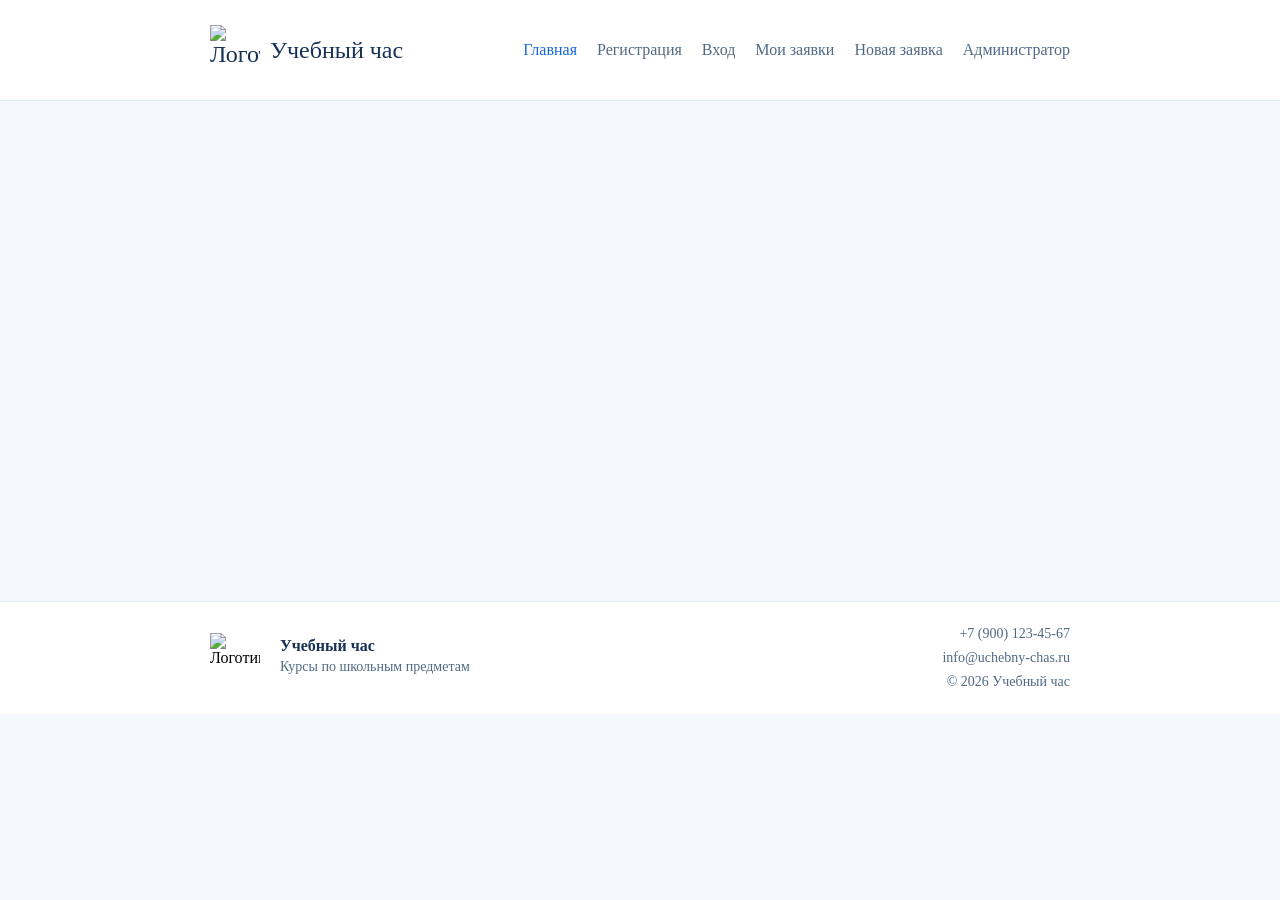
==== index.html @ 4ef515b8 "Добавил каркас страниц" ====
<!DOCTYPE html>
<!DOCTYPE html>

<html lang="ru">
<head>
<meta charset="utf-8"/>
<meta content="width=device-width, initial-scale=1.0" name="viewport"/>
<title>Главная | Учебный час</title>
<link href="css/style.css" rel="stylesheet"/>
</head>
<body>
<header class="header">
<div class="container header__inner">
<a class="header__logo" href="index.html"><img alt="Логотип" class="header__logo-image" src="img/logo.svg"/>Учебный час</a>
<nav class="header__nav">
<a class="header__link header__link--active" href="index.html">Главная</a>
<a class="header__link" href="register.html">Регистрация</a>
<a class="header__link" href="login.html">Вход</a>
<a class="header__link" href="orders.html">Мои заявки</a>
<a class="header__link" href="create.html">Новая заявка</a>
<a class="header__link" href="admin.html">Администратор</a>
</nav>
</div>
</header>
<main class="main"></main>
<footer class="footer">
<div class="container footer__inner">
<div class="footer__brand">
<img alt="Логотип" class="footer__image" src="img/logo.svg"/>
<div><b>Учебный час</b>
<p>Курсы по школьным предметам</p>
</div>
</div>
<div class="footer__contacts">
<p>+7 (900) 123-45-67</p>
<p>info@uchebny-chas.ru</p>
<p>© 2026 Учебный час</p>
</div>
</div>
</footer>
</body>
</html>
---- css/style.css ----
@font-face {
    font-family: 'Montserrat_Regular';
    src: url('../fonts/Montserrat-Regular.woff');
}

@font-face {
    font-family: 'Montserrat_Medium';
    src: url('../fonts/Montserrat-Medium.woff');
}

@font-face {
    font-family: 'Montserrat_Bold';
    src: url('../fonts/Montserrat-Bold.woff');
}

* {
    margin: 0;
    padding: 0;
    box-sizing: border-box;
}

body {
    font-family: 'Montserrat_Regular';
    font-size: 16px;
    background: #f5f9ff;
    
}

a {
    color: #1769da;
    text-decoration: none;
}

p {
    line-height: 24px;
}

.container {
    width: 1280px;
    margin: auto;
    padding-left: 20px;
    padding-right: 20px;
}

.main {
    height: 500px;
}

.header {
    background: white;
    border-bottom: 1px solid #dfeafa;
}

.header__inner {
    height: 100px;
    display: flex;
    align-items: center;
    justify-content: space-between;
    gap: 20px;
}

.header__logo {
    display: flex;
    align-items: center;
    color: #183257;
    font-family: 'Montserrat_Medium';
    font-size: 24px;
}

.header__logo-image {
    width: 50px;
    height: 50px;
    margin-right: 10px;
}

.header__nav {
    display: flex;
    gap: 30px;
    flex-wrap: wrap;
}

.header__link {
    color: #526985;
    font-family: 'Montserrat_Medium';
    font-size: 16px;
}

.header__link--active {
    color: #1769da;
    font-family: 'Montserrat_Bold';
}

.footer {
    background-color: white;
    border-top: 1px solid #dfeafa;
}

.footer__inner {
    display: flex;
    justify-content: space-between;
    align-items: center;
    padding-top: 20px;
    padding-bottom: 20px;
}

.footer__brand {
    display: flex;
    align-items: center;
    gap: 20px;
}

.footer__brand p {
    color: #526985;
    font-size: 14px;
}

.footer__image {
    width: 50px;
    height: 50px;
}

.footer__contacts {
    color: #526985;
    text-align: right;
    font-size: 14px;
}

b {
    color: #183257;
}

.button {
    display: inline-block;
    background: #1769da;
    color: white;
    border: none;
    border-radius: 10px;
    padding: 15px;
    font-family: 'Montserrat_Medium';
    font-size: 16px;
    text-align: center;
    cursor: pointer;
}

.button:hover {
    background: #1252a8;
}

.button--outline {
    background: white;
    color: #1769da;
    border: 1px solid #1769da;
}

.button--outline:hover {
    background: #e9f3ff;
}

.button--small {
    padding: 10px;
    font-size: 14px;
}

.form__group {
    margin-bottom: 20px;
}

.form__label {
    display: block;
    margin-bottom: 10px;
    font-family: 'Montserrat_Regular';
    font-size: 14px;
}

.form__input {
    width: 500px;
    height: 50px;
    background: white;
    border: 1px solid #cddbeb;
    border-radius: 5px;
    padding: 10px;
    font-family: 'Montserrat_Medium';
    font-size: 14px;
    color: #183257;
}

textarea.form__input {
    height: 100px;
}

.form__submit {
    width: 500px;
    margin-top: 15px;
}

.status {
    display: inline-block;
    padding: 10px;
    border-radius: 10px;
    font-weight: 700;
    font-size: 12px;
}

.status--new {
    background: #dbeeff;
    color: #1760a9;
}

.status--work {
    background: #fff0ca;
    color: #976000;
}

.status--done {
    background: #d8f5e8;
    color: #177449;
}

.status--cancel {
    background: #ffe0e5;
    color: #ac3042;
}

@media (max-width: 1350px) {
    .container {
        width: 900px;
    }
    .header__nav {
        gap: 20px;
    }
}

@media (max-width: 950px) {
    .container {
        width: 560px;
    }
    .header__inner {
        height: auto;
        flex-direction: column;
        padding-top: 20px;
        padding-bottom: 20px;
    }
    .header__nav {
        justify-content: center;
    }
    .footer {
        height: auto;
    }
    .footer__inner {
        height: auto;
    }
}

@media (max-width: 600px) {
    .container {
        width: 320px;
        padding-left: 0;
        padding-right: 0;
    }
    .header__nav {
        gap: 10px;
    }
    .header__link {
        font-size: 12px;
    }
    .form__input, .form__submit {
        width: 280px;
    }
    .footer__inner {
        flex-direction: column;
        align-items: flex-start;
    }
    .footer__contacts {
        text-align: left;
        margin-top: 20px;
    }
}
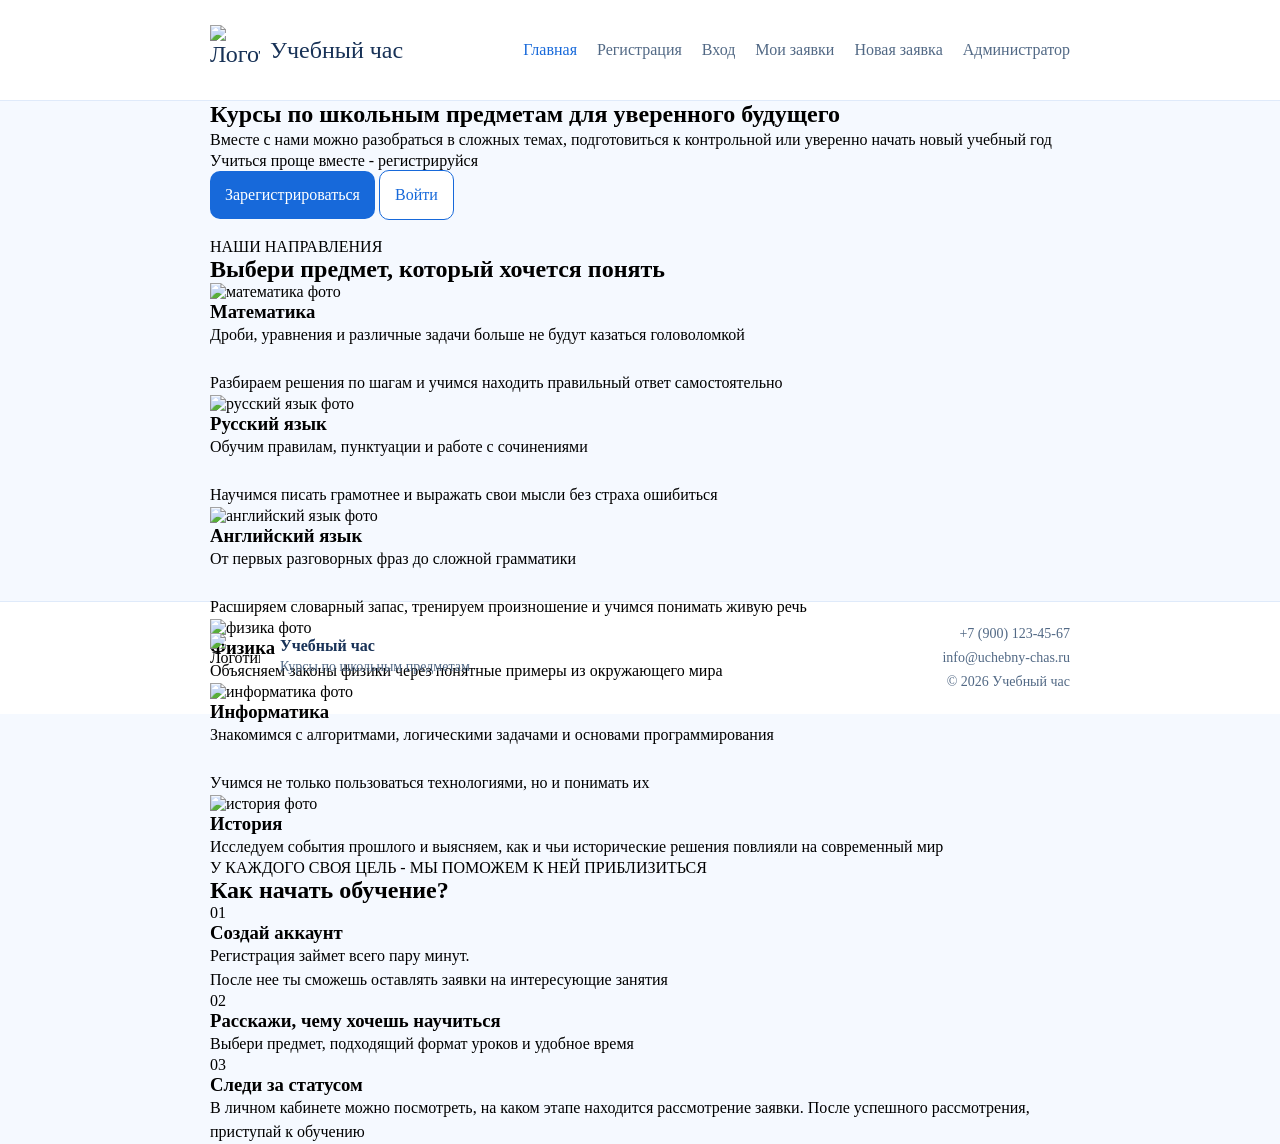
==== commit f52fe338: "Доделал главную страницу" ====
--- a/index.html
+++ b/index.html
@@ -1,42 +1,120 @@
 <!DOCTYPE html>
-<!DOCTYPE html>
-
 <html lang="ru">
 <head>
-<meta charset="utf-8"/>
-<meta content="width=device-width, initial-scale=1.0" name="viewport"/>
-<title>Главная | Учебный час</title>
-<link href="css/style.css" rel="stylesheet"/>
+    <meta charset="UTF-8">
+    <meta name="viewport" content="width=device-width, initial-scale=1.0">
+    <title>Главная | Учебный час</title>
+    <link rel="stylesheet" href="css/style.css">
 </head>
 <body>
-<header class="header">
-<div class="container header__inner">
-<a class="header__logo" href="index.html"><img alt="Логотип" class="header__logo-image" src="img/logo.svg"/>Учебный час</a>
-<nav class="header__nav">
-<a class="header__link header__link--active" href="index.html">Главная</a>
-<a class="header__link" href="register.html">Регистрация</a>
-<a class="header__link" href="login.html">Вход</a>
-<a class="header__link" href="orders.html">Мои заявки</a>
-<a class="header__link" href="create.html">Новая заявка</a>
-<a class="header__link" href="admin.html">Администратор</a>
-</nav>
-</div>
-</header>
-<main class="main"></main>
-<footer class="footer">
-<div class="container footer__inner">
-<div class="footer__brand">
-<img alt="Логотип" class="footer__image" src="img/logo.svg"/>
-<div><b>Учебный час</b>
-<p>Курсы по школьным предметам</p>
-</div>
-</div>
-<div class="footer__contacts">
-<p>+7 (900) 123-45-67</p>
-<p>info@uchebny-chas.ru</p>
-<p>© 2026 Учебный час</p>
-</div>
-</div>
-</footer>
+    <header class="header">
+        <div class="container header__inner">
+            <a class="header__logo" href="index.html"><img class="header__logo-image" src="img/logo.svg" alt="Логотип">Учебный час</a>
+            <nav class="header__nav">
+                <a class="header__link header__link--active" href="index.html">Главная</a>
+                <a class="header__link" href="register.html">Регистрация</a>
+                <a class="header__link" href="login.html">Вход</a>
+                <a class="header__link" href="orders.html">Мои заявки</a>
+                <a class="header__link" href="create.html">Новая заявка</a>
+                <a class="header__link" href="admin.html">Администратор</a>
+            </nav>
+        </div>
+    </header>
+    <main class="main">
+        <section class="sec">
+            <div class="container sec__inner">
+                <div class="sec__content">
+                    <h1 class="sec__title">Курсы по школьным предметам для уверенного будущего</h1>
+                    <p class="sec__text">Вместе с нами можно разобраться в сложных темах, подготовиться к контрольной или уверенно начать новый учебный год</p>
+                    <span class="sec__tag">Учиться проще вместе - регистрируйся</span>
+                    <div class="sec__buttons">
+                        <a class="button" href="register.html">Зарегистрироваться</a>
+                        <a class="button button--outline" href="login.html">Войти</a>
+                    </div>
+                </div>
+                <img class="sec__picture" src="img/study.svg" alt="">
+            </div>
+        </section>
+        <section class="sec">
+            <div class="container sec-heading">
+                <span class="sec-heading__eyebrow">НАШИ НАПРАВЛЕНИЯ</span>
+                <h2 class="sec-heading__title">Выбери предмет, который хочется понять</h2>
+            </div>
+            <div class="container subject__grid">
+                <article class="subject__card">
+                    <img class="subject__icon" src="img/1.png" alt="математика фото">
+                    <h3 class="subject__name">Математика</h3>
+                    <p class="subject__text">Дроби, уравнения и различные задачи больше не будут казаться головоломкой <br> <br> Разбираем решения по шагам и учимся находить правильный ответ самостоятельно</p>
+                </article>
+                <article class="subject__card">
+                    <img class="subject__icon" src="img/2.png" alt="русский язык фото">
+                    <h3 class="subject__name">Русский язык</h3>
+                    <p class="subject__text">Обучим правилам, пунктуации и работе с сочинениями <br> <br> Научимся писать грамотнее и выражать свои мысли без страха ошибиться</p>
+                </article>
+                <article class="subject__card">
+                    <img class="subject__icon" src="img/3.png" alt="английский язык фото">
+                    <h3 class="subject__name">Английский язык</h3>
+                    <p class="subject__text">От первых разговорных фраз до сложной грамматики <br> <br> Расширяем словарный запас, тренируем произношение и учимся понимать живую речь</p>
+                </article>
+                <article class="subject__card">
+                    <img class="subject__icon" src="img/4.png" alt="физика фото">
+                    <h3 class="subject__name">Физика</h3>
+                    <p class="subject__text">Объясняем законы физики через понятные примеры из окружающего мира</p>
+                </article>
+                <article class="subject__card">
+                    <img class="subject__icon" src="img/5.png" alt="информатика фото">
+                    <h3 class="subject__name">Информатика</h3>
+                    <p class="subject__text">Знакомимся с алгоритмами, логическими задачами и основами программирования <br> <br> Учимся не только пользоваться технологиями, но и понимать их</p>
+                </article>
+                <article class="subject__card">
+                    <img class="subject__icon" src="img/6.png" alt="история фото">
+                    <h3 class="subject__name">История</h3>
+                    <p class="subject__text">Исследуем события прошлого и выясняем, как и чьи исторические решения повлияли на современный мир</p>
+                </article>
+            </div>
+        </section>
+        <section class="sec">
+            <div class="container">
+                <div class="sec-heading">
+                    <span class="sec-heading__eyebrow">У КАЖДОГО СВОЯ ЦЕЛЬ - МЫ ПОМОЖЕМ К НЕЙ ПРИБЛИЗИТЬСЯ</span>
+                    <h2 class="sec-heading__title">Как начать обучение?</h2>
+                </div>
+                <div class="steps__grid">
+                    <article class="steps__item">
+                        <span class="steps__number">01</span>
+                        <h3 class="steps__title">Создай аккаунт</h3>
+                        <p class="steps__text">Регистрация займет всего пару минут. <br> После нее ты сможешь оставлять заявки на интересующие занятия</p>
+                    </article>
+                    <article class="steps__item">
+                        <span class="steps__number">02</span>
+                        <h3 class="steps__title">Расскажи, чему хочешь научиться</h3>
+                        <p class="steps__text">Выбери предмет, подходящий формат уроков и удобное время</p>
+                    </article>
+                    <article class="steps__item">
+                        <span class="steps__number">03</span>
+                        <h3 class="steps__title">Следи за статусом</h3>
+                        <p class="steps__text">В личном кабинете можно посмотреть, на каком этапе находится рассмотрение заявки. После успешного рассмотрения, приступай к обучению</p>
+                    </article>
+                </div>
+            </div>
+        </section>
+    </main>
+    <footer class="footer">
+        <div class="container footer__inner">
+            <div class="footer__brand">
+                <img class="footer__image" src="img/logo.svg" alt="Логотип">
+                <div>
+                    <b>Учебный час</b>
+                    <p>Курсы по школьным предметам</p>
+                </div>
+            </div>
+            <div class="footer__contacts">
+                <p>+7 (900) 123-45-67</p>
+                <p>info@uchebny-chas.ru</p>
+                <p>© 2026 Учебный час</p>
+            </div>
+        </div>
+    </footer>
 </body>
+
 </html>
